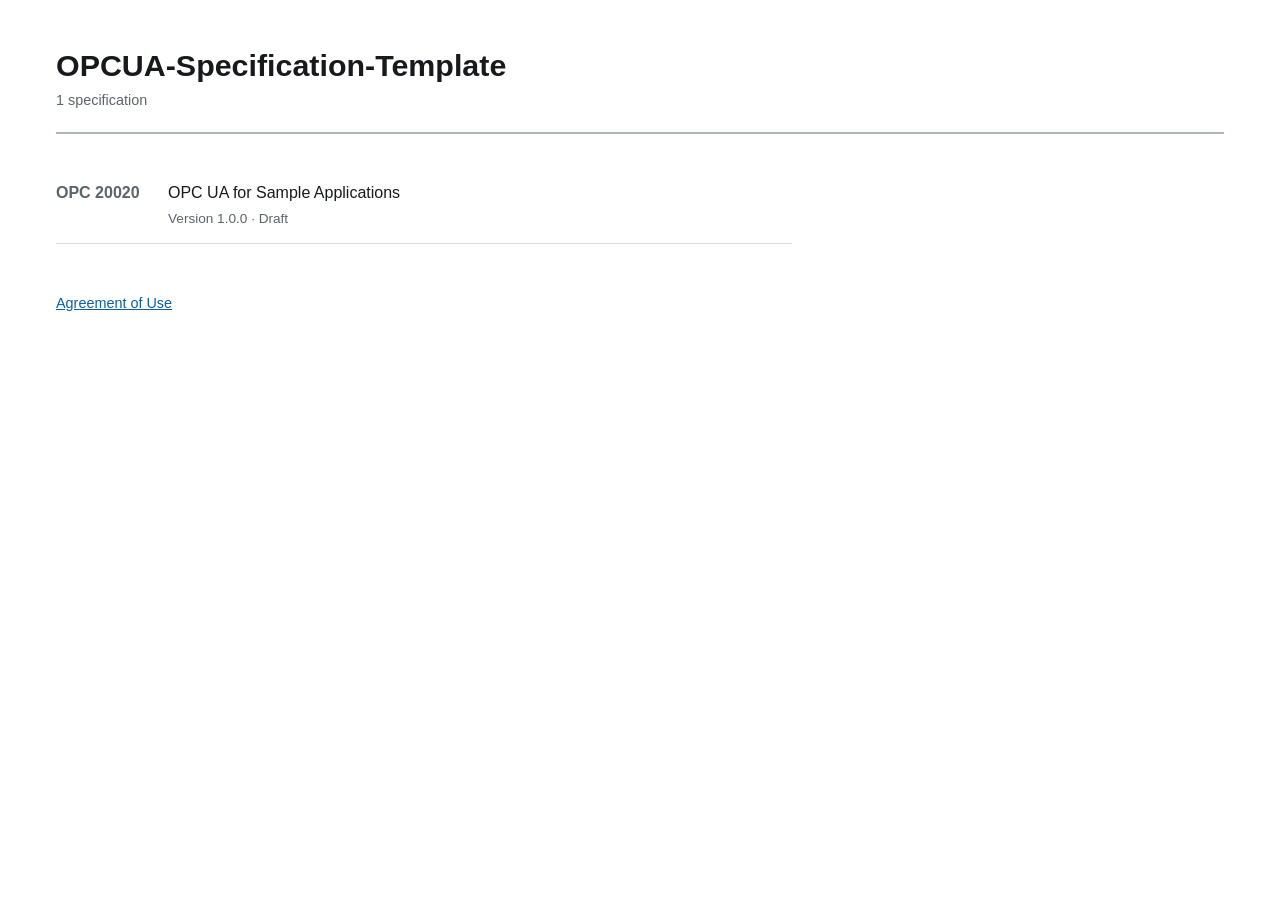
==== docs/index.html @ 226bd57a "Initial commit" ====
<!DOCTYPE html>
<html lang="en">
<head>
<meta charset="utf-8">
<meta name="viewport" content="width=device-width, initial-scale=1">
<title>OPCUA-Specification-Template</title>
<link rel="stylesheet" href="spec.css">
</head>
<body>
<header class="doc-header">
<h1>OPCUA-Specification-Template</h1>
<p class="doc-facts">1 specification</p>
</header>
<nav class="spec-index" aria-label="Specifications">
<ul>
<li><a href="Sample/index.html"><span class="label">OPC 20020</span>OPC UA for Sample Applications<span class="facts">Version 1.0.0 · Draft</span></a></li>
</ul>
</nav>
<p class="site-pages"><a href="agreement-of-use.html">Agreement of Use</a></p>
</body>
</html>
---- docs/spec.css ----
/* Stylesheet for the HTML edition written by HtmlWriter.
 *
 * The job is to make a specification readable for review, not to have a look. Everything here
 * is either legibility (measure, rhythm, contrast) or structure the reader has to be able to
 * see: what is a number the document assigned, what is normative, and where one table ends and
 * a table nested inside its cell begins.
 */

:root {
  --text: #17191c;
  --muted: #5c636b;
  --rule: #d7dbe0;
  --rule-strong: #aeb5bd;
  --accent: #0b5fa5;
  --surface: #f6f7f9;
  --surface-strong: #eceff2;
  --measure: 46rem;
}

@media (prefers-color-scheme: dark) {
  :root {
    --text: #e6e8eb;
    --muted: #a0a7af;
    --rule: #363b42;
    --rule-strong: #4d545c;
    --accent: #6cb2f0;
    --surface: #1c1f23;
    --surface-strong: #24282d;
  }
}

* { box-sizing: border-box; }

html { scroll-behavior: smooth; }

body {
  margin: 0;
  padding: 0 1.5rem 6rem;
  color: var(--text);
  background: Canvas;
  font: 16px/1.6 -apple-system, BlinkMacSystemFont, "Segoe UI", Roboto, "Helvetica Neue", Arial, sans-serif;
  /* The contents sits beside the text on a wide screen and above it on a narrow one. */
  display: grid;
  grid-template-columns: minmax(0, 1fr);
  gap: 0 3rem;
  max-width: 76rem;
  margin-inline: auto;
}

@media (min-width: 62rem) {
  body { grid-template-columns: 17rem minmax(0, 1fr); }
  .doc-header { grid-column: 1 / -1; }
  .toc { grid-column: 1; grid-row: 2; }
  main { grid-column: 2; grid-row: 2; }

  /* Contents folded away: the column goes with it, rather than leaving 17rem of nothing
     beside the text. The document then sets its own width, which for a specification full of
     wide node tables is the point of folding it away at all.

     :has() is what makes this possible without a script — the layout responds to the state of
     the <details> the reader just toggled. A browser without it keeps the column, which is
     where the page started and is no worse than not offering the fold. */
  body:has(.toc-panel:not([open])) { grid-template-columns: minmax(0, 1fr); }
  body:has(.toc-panel:not([open])) .toc {
    grid-column: 1 / -1;
    grid-row: 2;
    position: static;
    max-height: none;
    padding-bottom: 0.5rem;
  }
  body:has(.toc-panel:not([open])) main { grid-column: 1 / -1; grid-row: 3; }
}

/* ------------------------------------------------------------------ header */

.doc-header {
  border-bottom: 2px solid var(--rule-strong);
  padding: 2.5rem 0 1.25rem;
  margin-bottom: 2rem;
}

.doc-number {
  margin: 0;
  font-weight: 600;
  letter-spacing: 0.06em;
  text-transform: uppercase;
  font-size: 0.8rem;
  color: var(--muted);
}

.doc-header h1 { margin: 0.35rem 0; font-size: 1.9rem; line-height: 1.25; }
.doc-facts { margin: 0; color: var(--muted); font-size: 0.9rem; }

/* ------------------------------------------------------------------ contents */

.toc {
  font-size: 0.875rem;
  line-height: 1.45;
  align-self: start;
  position: sticky;
  top: 0;
  max-height: 100vh;
  overflow-y: auto;
  padding: 1rem 0 2rem;
}

.toc h2,
.toc summary {
  font-size: 0.75rem;
  text-transform: uppercase;
  letter-spacing: 0.08em;
  color: var(--muted);
  margin: 0 0 0.5rem;
}

/* The fold. The triangle is the browser's own ::marker, so the icon, the keyboard handling
   and the state come from <details> rather than from a script this page would have to carry. */
.toc summary {
  cursor: pointer;
  font-weight: 600;
  padding: 0.25rem 0;
  border-radius: 3px;
}

.toc summary::marker { color: var(--rule-strong); }
.toc summary:hover { color: var(--accent); }
.toc summary:hover::marker { color: var(--accent); }
.toc summary:focus-visible { outline: 2px solid var(--accent); outline-offset: 2px; }

.toc ul { list-style: none; margin: 0; padding-left: 0; }
.toc ul ul { padding-left: 0.85rem; }
.toc li { margin: 0.15rem 0; }
.toc a { color: inherit; text-decoration: none; display: block; padding: 0.1rem 0; }
.toc a:hover { color: var(--accent); text-decoration: underline; }
.toc .label { color: var(--muted); font-variant-numeric: tabular-nums; }

/* ------------------------------------------------- the site's front page

   A repository that publishes several specifications lists them here. The list is the page —
   it spans both columns rather than sitting in the contents sidebar, which is 17rem wide and
   is for navigating within one document. */

.spec-index {
  grid-column: 1 / -1;
  margin-bottom: 3rem;
}

.spec-index ul { list-style: none; margin: 0; padding-left: 0; }
.spec-index li { margin: 0; }

/* A group is a directory under source/ that only holds others: a label, because there is no
   page to link it to. */
.spec-index .group {
  display: block;
  margin: 1.75rem 0 0.25rem;
  font-weight: 600;
  font-size: 0.8rem;
  text-transform: uppercase;
  letter-spacing: 0.08em;
  color: var(--muted);
}

.spec-index ul ul {
  padding-left: 1rem;
  border-left: 1px solid var(--rule);
}

.spec-index a {
  display: block;
  padding: 0.85rem 0.5rem 0.85rem 0;
  color: inherit;
  text-decoration: none;
  border-bottom: 1px solid var(--rule);
}

.spec-index a:hover { color: var(--accent); background: var(--surface); }

.spec-index .label {
  display: inline-block;
  min-width: 7rem;
  font-weight: 600;
  color: var(--muted);
  font-variant-numeric: tabular-nums;
}

.spec-index a:hover .label { color: inherit; }

.spec-index .facts {
  display: block;
  margin-top: 0.15rem;
  padding-left: 7rem;
  font-size: 0.85rem;
  color: var(--muted);
}

/* The shared front matter — the Agreement of Use — under the list rather than above it: it is
   what a reader reaches for second. */
.site-pages {
  grid-column: 1 / -1;
  margin: 0;
  font-size: 0.9rem;
}

@media (max-width: 40rem) {
  .spec-index .label { display: block; min-width: 0; }
  .spec-index .facts { padding-left: 0; }
}

/* ------------------------------------------------------------------ headings */

main { min-width: 0; }

h2, h3, h4, h5, h6 { line-height: 1.3; margin: 2.25rem 0 0.75rem; scroll-margin-top: 1rem; }
h2 { font-size: 1.45rem; }
h3 { font-size: 1.2rem; }
h4 { font-size: 1.05rem; }
h5, h6 { font-size: 1rem; }

/* A number the document assigned, not decoration: it is what a citation prints. */
h2 .label, h3 .label, h4 .label, h5 .label, h6 .label {
  color: var(--muted);
  font-variant-numeric: tabular-nums;
  margin-right: 0.35em;
}

section { scroll-margin-top: 1rem; }

.annex-status {
  margin: -0.4rem 0 1rem;
  color: var(--muted);
  font-style: italic;
}

p { margin: 0 0 0.85rem; max-width: var(--measure); }

.indent-1 { padding-left: 1.5rem; }
.indent-2 { padding-left: 3rem; }
.indent-3 { padding-left: 4.5rem; }

/* ------------------------------------------------------------------ inlines */

a { color: var(--accent); }
a.xref { text-decoration: none; border-bottom: 1px solid currentColor; }
a.xref:hover { text-decoration: none; border-bottom-width: 2px; }

.std-ref { white-space: nowrap; }
.small-caps { font-variant-caps: small-caps; }
.term { font-style: italic; }

code, pre, .align-numeric { font-family: ui-monospace, SFMono-Regular, "SF Mono", Menlo, Consolas, monospace; }
code { font-size: 0.9em; }

pre {
  background: var(--surface);
  border: 1px solid var(--rule);
  border-radius: 4px;
  padding: 0.85rem 1rem;
  overflow-x: auto;
  font-size: 0.85rem;
  line-height: 1.5;
}
pre code { font-size: inherit; }

/* ------------------------------------------------------------------ callouts */

.role-label {
  font-weight: 600;
  font-size: 0.78rem;
  letter-spacing: 0.06em;
  color: var(--muted);
}

p.note, p.example, p.caution, p.warning, p.editorial-note {
  border-left: 3px solid var(--rule-strong);
  padding-left: 0.9rem;
  color: var(--muted);
}

p.caution, p.warning { border-left-color: #c2410c; color: inherit; }
p.editorial-note { border-left-color: var(--accent); }

.callout {
  border-left: 3px solid var(--rule-strong);
  padding: 0.1rem 0 0.1rem 0.9rem;
  margin: 0 0 0.85rem;
  color: var(--muted);
}
.callout > p.role-label { margin-bottom: 0.2rem; }
.callout p:last-child { margin-bottom: 0; }

/* ------------------------------------------------------------------ lists */

ul, ol { max-width: var(--measure); padding-left: 1.5rem; }
li { margin: 0.2rem 0; }

.list-alpha { list-style-type: lower-alpha; }
.list-alpha-upper { list-style-type: upper-alpha; }
.list-roman { list-style-type: lower-roman; }
.list-roman-upper { list-style-type: upper-roman; }
.list-simple, .list-dash { list-style: none; padding-left: 1rem; }
.list-dash > li::before { content: "— "; color: var(--muted); }

dl { max-width: var(--measure); }
dt { font-weight: 600; margin-top: 0.6rem; }
dd { margin: 0.15rem 0 0 1.5rem; }

/* ------------------------------------------------------------------ tables */

.table-wrap, .figure { margin: 1.5rem 0 1.75rem; scroll-margin-top: 1rem; }

figcaption {
  font-size: 0.88rem;
  color: var(--muted);
  margin-bottom: 0.45rem;
}
.figure figcaption { margin: 0.5rem 0 0; text-align: center; }
figcaption .label { font-weight: 600; color: var(--text); }

table {
  border-collapse: collapse;
  width: 100%;
  font-size: 0.88rem;
  line-height: 1.45;
}

th, td {
  border: 1px solid var(--rule-strong);
  padding: 0.35rem 0.55rem;
  text-align: left;
  vertical-align: top;
}

thead th { background: var(--surface-strong); font-weight: 600; }
tbody th { background: var(--surface); font-weight: 600; }

.align-left { text-align: left; }
.align-center { text-align: center; }
.align-right { text-align: right; }
.align-justify { text-align: justify; }

td p, th p { max-width: none; margin-bottom: 0.4rem; }
td p:last-child, th p:last-child { margin-bottom: 0; }

/* A table inside a cell is why this rendering exists — markdown cannot express one. Inset it
 * so the eye can tell the nested grid from the row that contains it. */
td table, th table {
  margin: 0.3rem 0;
  width: auto;
  min-width: 60%;
  font-size: 0.95em;
  background: var(--surface);
}
td table th, td table td { border-color: var(--rule); }

/* A path is a list, not a grid: the elements of a BrowsePath sit one per row so each is legible
 * on its own, and no rule is drawn around them - a border per element would read as a second
 * table inside the cell rather than as the single value the column holds. */
table.plain, td table.plain {
  margin: 0;
  width: auto;
  min-width: 0;
  background: none;
}

table.plain th, table.plain td,
td table.plain th, td table.plain td {
  border: 0;
  padding: 0 0 0.1rem;
}

/* A JSON value written into a cell — an EnumValues list, most often. It is preformatted so its
 * layout survives, set in the code face because it is a value rather than prose, and smaller than
 * the table text so a long one does not overwhelm the row it belongs to. No frame: the cell is
 * already drawn around it. */
td > pre, th > pre {
  margin: 0;
  padding: 0.15rem 0.35rem;
  border: 0;
  background: var(--surface);
  font-size: 0.78rem;
  line-height: 1.45;
}

.table-wrap .table-foot {
  font-size: 0.82rem;
  color: var(--muted);
  margin-top: 0.4rem;
}

/* Wide tables scroll rather than forcing the page to. */
.table-wrap { overflow-x: auto; }

/* A node table is the widest thing a specification contains and the one worth the room: seven
 * columns of BrowseNames, DataTypes and TypeDefinitions, which inside the 46rem measure the prose
 * is set to would wrap every cell to three lines. So a table runs out to the right edge of the
 * window rather than stopping at the text column - the contents panel on the left is the only
 * thing bounding it.
 *
 * The margin is the distance from the page's right edge to the window's: the page is centred, so
 * that is half of what the window has over it. The body's own 1.5rem padding is what remains
 * between the table and the glass. min() keeps it at zero on a window narrower than the page,
 * where there is nothing to run out into. */
@media (min-width: 62rem) {
  main .table-wrap {
    margin-right: min(0px, calc((76rem - 100vw) / 2));
  }
}

/* ------------------------------------------------------------------ figures */

.figure-image { max-width: 100%; height: auto; display: block; margin: 0 auto; }
.inline-image { vertical-align: middle; max-height: 1.4em; }

.formula { margin: 1.25rem 0; text-align: center; }
.formula-label { float: right; color: var(--muted); }

/* ------------------------------------------------------------------ terms */

.term-sec .preferred-term { font-weight: 600; }
.admitted-term, .deprecated-term { margin: 0 0 0.2rem; color: var(--muted); font-size: 0.9rem; }
.term-source { color: var(--muted); font-size: 0.85rem; }

.ref-list { list-style: none; padding-left: 0; }
.ref-list li { margin: 0.4rem 0; max-width: var(--measure); }
.ref-list .label { font-weight: 600; }

/* ------------------------------------------------------------- back to source

   The link beside a heading or a caption that opens what was written to produce it.

   Nothing here decides whether it is seen. The link is a character in the document with an
   href that already works, so it renders wherever the document renders — including a preview
   pane inside an editor, where an earlier version that was revealed on hover and hidden until
   a script had run showed nothing at all and looked like a broken feature.

   What is left is spacing. */

.src {
  margin-left: 0.4em;
  font-size: 0.7em;
  text-decoration: none;
  /* Not part of the clause: selecting a heading to quote it should not take this with it. */
  user-select: none;
  /* It sits on the baseline of a heading set much larger than it is. */
  vertical-align: 0.15em;
}

.src:focus-visible { outline: 2px solid var(--accent); outline-offset: 2px; }

/* ------------------------------------------------------------------ print */

@media print {
  body { display: block; max-width: none; padding: 0; }
  .toc { display: none; }
  a { color: inherit; text-decoration: none; }
  pre, table { break-inside: avoid; }
  h2, h3, h4 { break-after: avoid; }
  .src { display: none; }
}
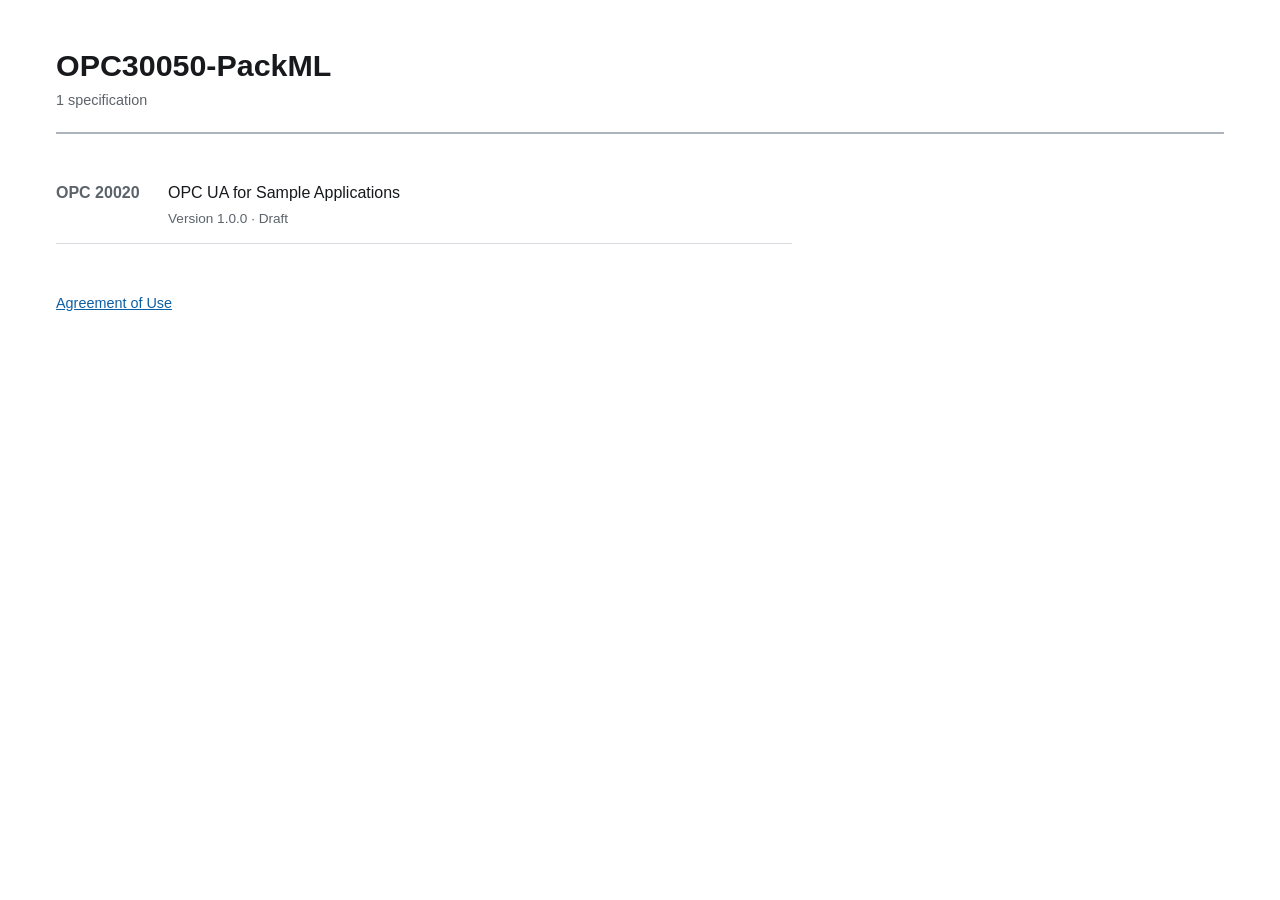
==== commit c7ff122a: "Rebuild STS and the browsable specification from 226bd57a Generated by .github/workflows/publish.yml" ====
--- a/docs/index.html
+++ b/docs/index.html
@@ -3,12 +3,12 @@
 <head>
 <meta charset="utf-8">
 <meta name="viewport" content="width=device-width, initial-scale=1">
-<title>OPCUA-Specification-Template</title>
+<title>OPC30050-PackML</title>
 <link rel="stylesheet" href="spec.css">
 </head>
 <body>
 <header class="doc-header">
-<h1>OPCUA-Specification-Template</h1>
+<h1>OPC30050-PackML</h1>
 <p class="doc-facts">1 specification</p>
 </header>
 <nav class="spec-index" aria-label="Specifications">
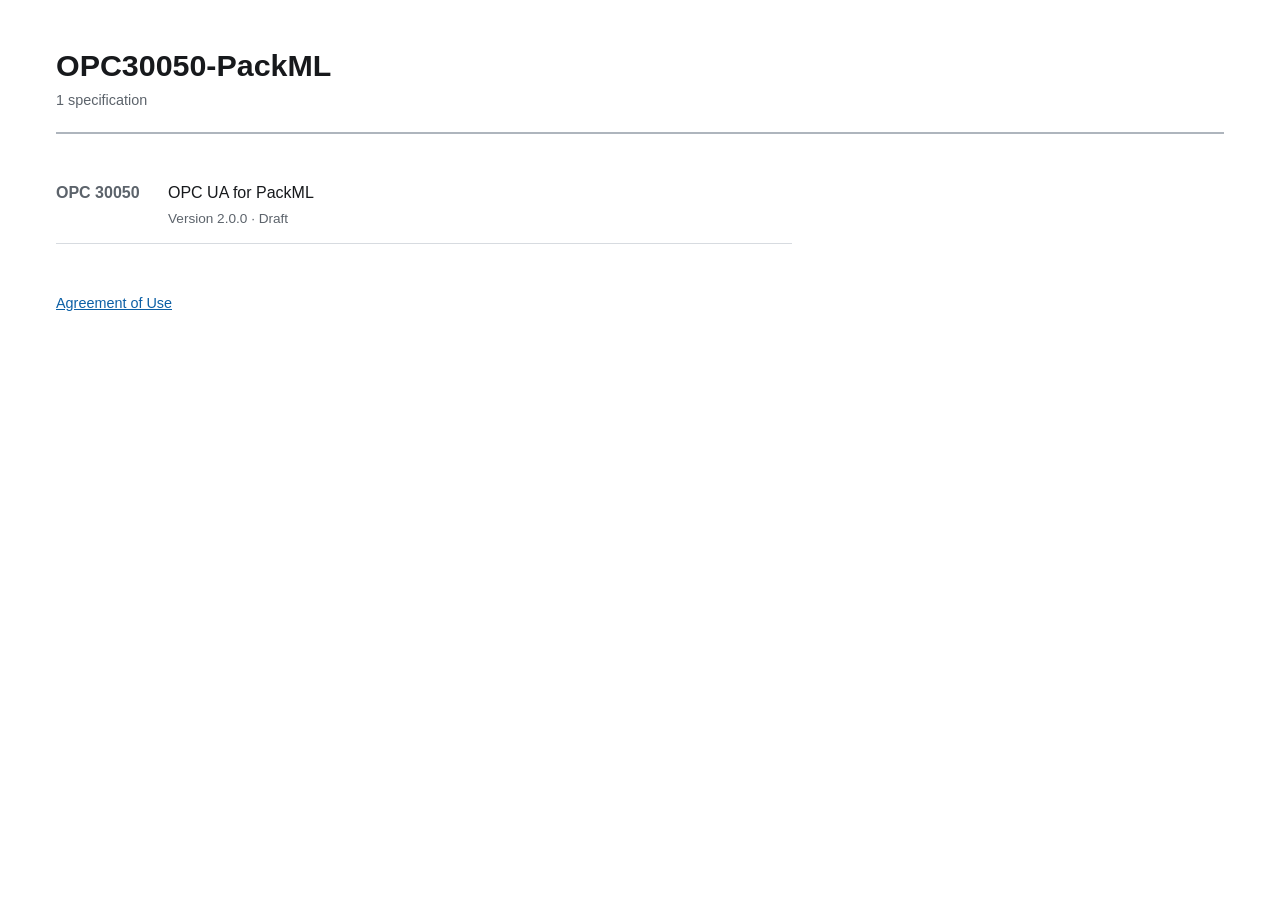
==== commit 1c2c1172: "Rebuild STS and the browsable specification from ae6ce9c7 Generated by .github/workflows/publish.yml" ====
--- a/docs/index.html
+++ b/docs/index.html
@@ -13,7 +13,7 @@
 </header>
 <nav class="spec-index" aria-label="Specifications">
 <ul>
-<li><a href="Sample/index.html"><span class="label">OPC 20020</span>OPC UA for Sample Applications<span class="facts">Version 1.0.0 · Draft</span></a></li>
+<li><a href="PackML/index.html"><span class="label">OPC 30050</span>OPC UA for PackML<span class="facts">Version 2.0.0 · Draft</span></a></li>
 </ul>
 </nav>
 <p class="site-pages"><a href="agreement-of-use.html">Agreement of Use</a></p>
